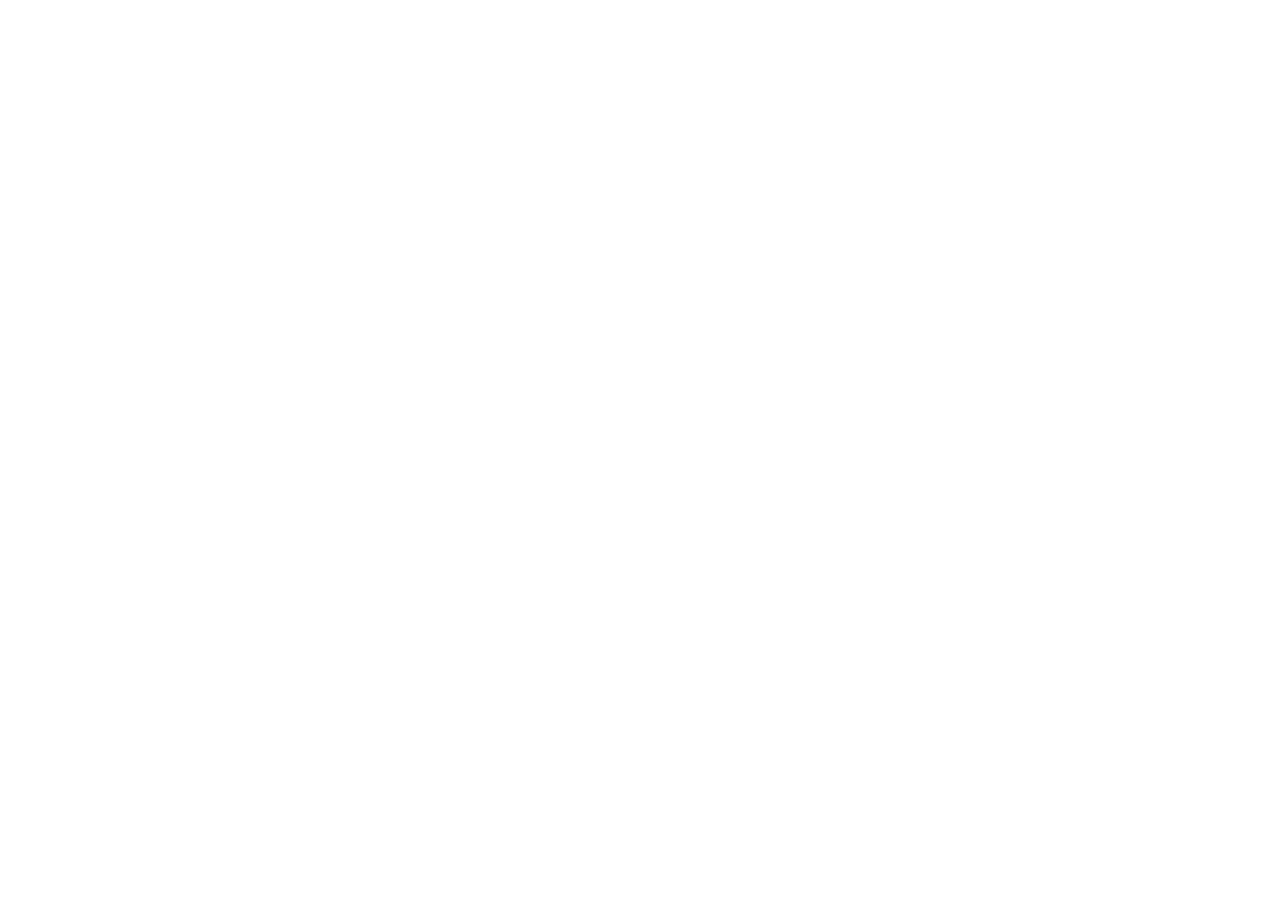
==== index.html @ 766ff49a "Criei a pagina principal" ====
<!DOCTYPE html>
<html lang="pt-br">
<head>
    <meta charset="UTF-8">
    <meta name="viewport" content="width=device-width, initial-scale=1.0">
    <link rel="stylesheet" href="estilo/style.css">
    <link rel="shortcut icon" href="favicon.ico" type="image/x-icon">
    <title>Projeto Redes Sociais</title>
</head>
<body>
    
</body>
</html>
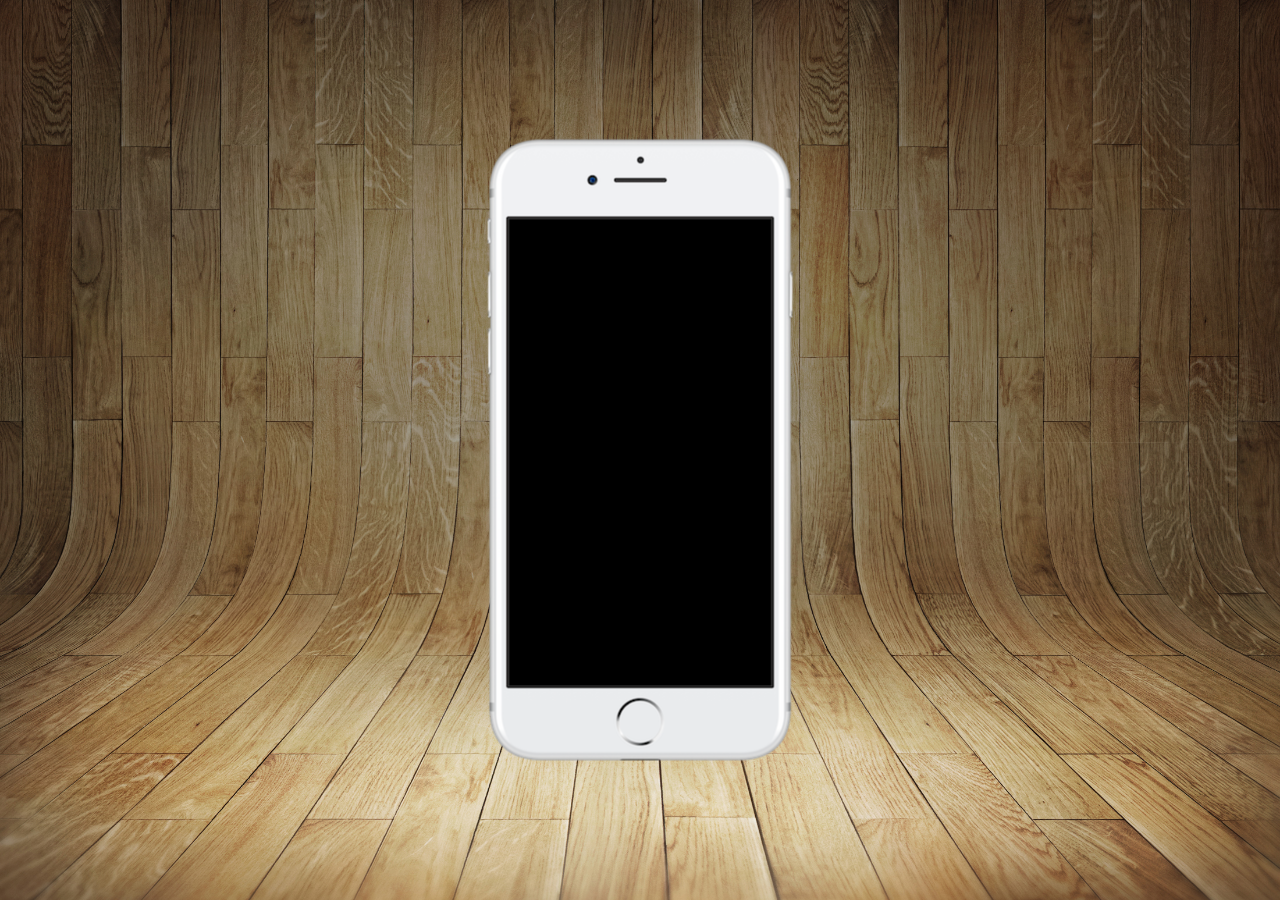
==== commit f29db51f: "Inicio do desafio - redes sociais" ====
--- a/index.html
+++ b/index.html
@@ -8,6 +8,13 @@
     <title>Projeto Redes Sociais</title>
 </head>
 <body>
-    
+    <main>
+        <section id="telefone">
+
+        </section>
+        <section id="redes-sociais">
+
+        </section>
+    </main>
 </body>
 </html>--- a/estilo/style.css
+++ b/estilo/style.css
@@ -0,0 +1,40 @@
+@charset "UTF-8";
+
+*{
+    margin: 0px;
+    padding: 0px;
+
+    font-family: Arial, Helvetica, sans-serif;
+}
+
+html, body{
+    height: 100vh;
+    width: 100vw;
+
+    background-color: black;
+}
+
+body{
+    background: url(../imagens/fundo-madeira.jpg) no-repeat top center;
+    background-size: cover;
+    background-attachment: fixed;
+}
+
+main{
+    height: 100vh;
+    position: relative;
+}
+
+section#telefone{
+    position: absolute;
+
+    top: 50%;
+    left: 50%;
+    transform: translate(-50%, -50%);
+
+    height: 627px;
+    width: 311px;
+
+    background:url(../imagens/frame-iphone.png) no-repeat;
+
+}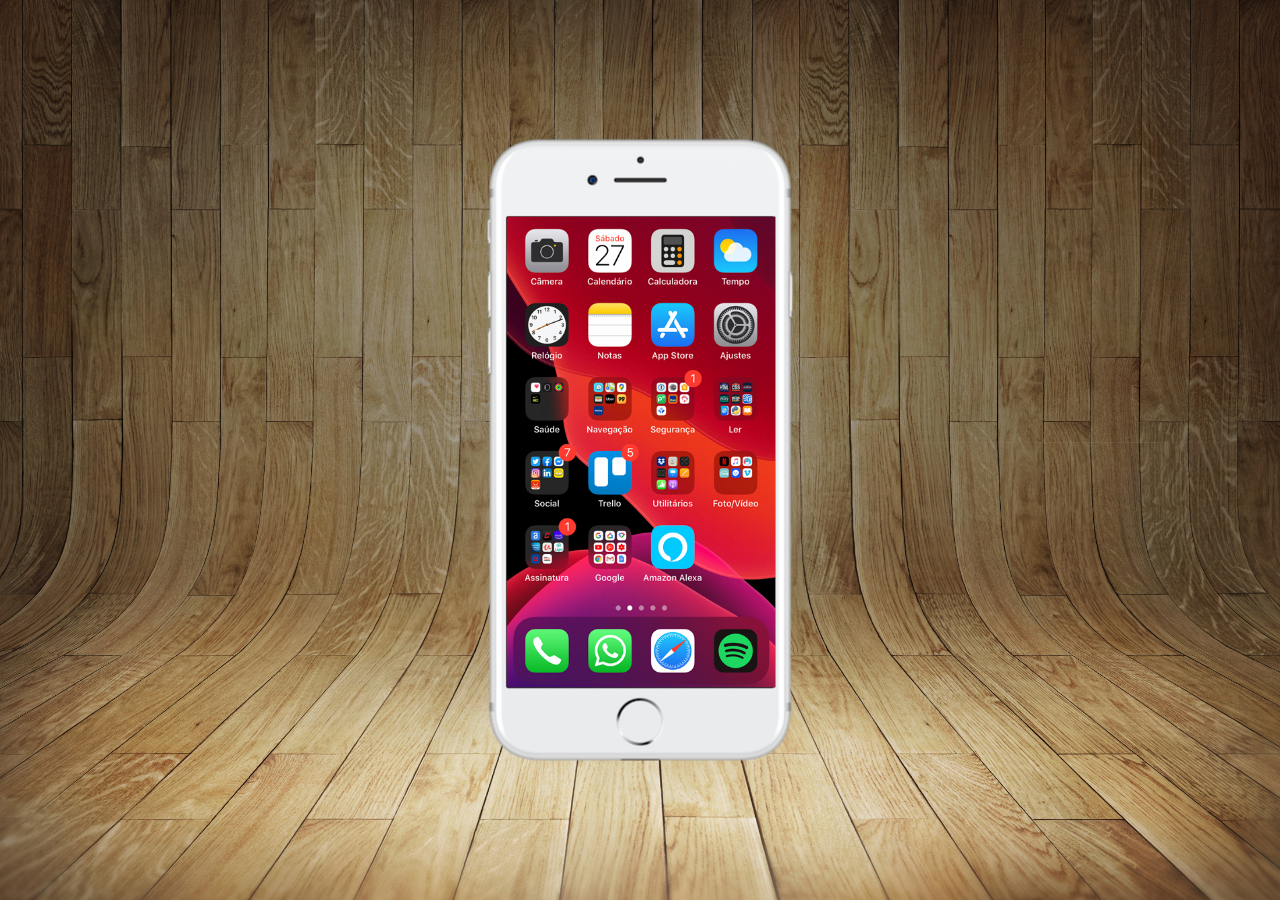
==== commit ba699630: "Criei a tela home" ====
--- a/index.html
+++ b/index.html
@@ -10,7 +10,9 @@
 <body>
     <main>
         <section id="telefone">
+            <iframe src="home.html" name="tela" id="tela" frameborder="0">
 
+            </iframe>
         </section>
         <section id="redes-sociais">
 
--- a/estilo/style.css
+++ b/estilo/style.css
@@ -37,4 +37,13 @@
 
     background:url(../imagens/frame-iphone.png) no-repeat;
 
+}
+
+iframe#tela{
+    position: relative;
+    top: 80px;
+    left: 22px;
+
+    width: 269px;
+    height: 471px;
 }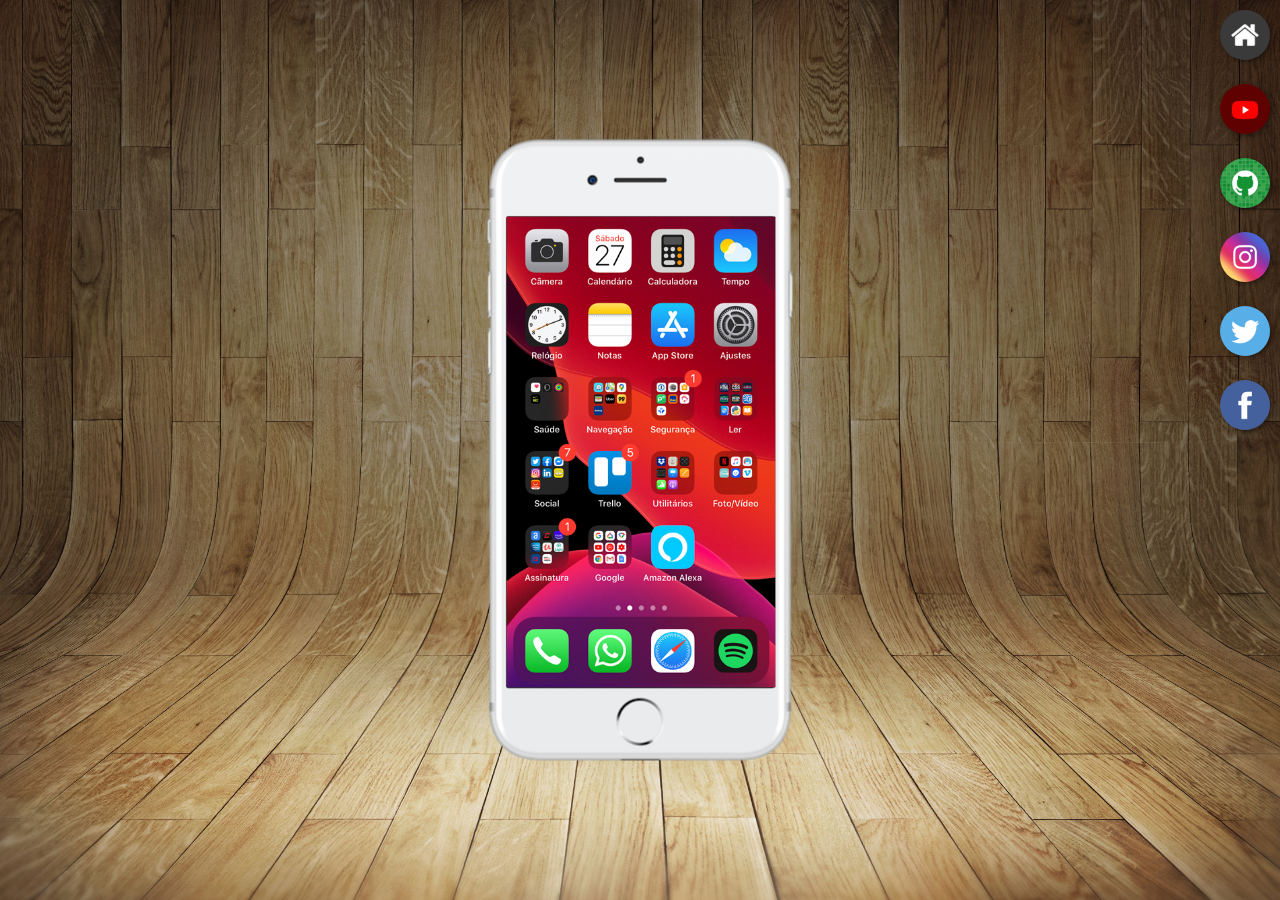
==== commit 1924ec3c: "Criei botões na lateral" ====
--- a/index.html
+++ b/index.html
@@ -11,11 +11,16 @@
     <main>
         <section id="telefone">
             <iframe src="home.html" name="tela" id="tela" frameborder="0">
-
+                Seu navegador não é compativel com isso.
             </iframe>
         </section>
         <section id="redes-sociais">
-
+            <a href="#" target="tela"><img src="imagens/logo-home.jpg" alt="Home"></a> <br>
+            <a href="#" target="tela"><img src="imagens/logo-youtube.jpg" alt="Youtube"></a> <br>
+            <a href="#" target="tela"><img src="imagens/logo-github.jpg" alt="GitHub"></a> <br>
+            <a href="#" target="tela"><img src="imagens/logo-instagram.jpg" alt="Intagram"></a> <br>
+            <a href="#" target="tela"><img src="imagens/logo-twitter.jpg" alt="Twitter"></a> <br>
+            <a href="#" target="tela"><img src="imagens/logo-facebook.jpg" alt="Facebook"></a> <br>
         </section>
     </main>
 </body>
--- a/estilo/style.css
+++ b/estilo/style.css
@@ -46,4 +46,22 @@
 
     width: 269px;
     height: 471px;
+}
+
+section#redes-sociais{
+    text-align: right;
+}
+
+section#redes-sociais img{
+    width: 50px;
+    margin: 10px;
+    border-radius: 50%;
+    box-shadow: 2px 2px 5px rgba(0, 0, 0, 0.418);
+}
+
+section#redes-sociais img:hover{
+    border: 2px solid rgba(255, 255, 255, 0.596);
+    transform: translate(-3px, 3px);
+    box-shadow: 5px 5px 10px rgba(0, 0, 0, 0.637);
+    transition: transform 0.5s, border 1s;
 }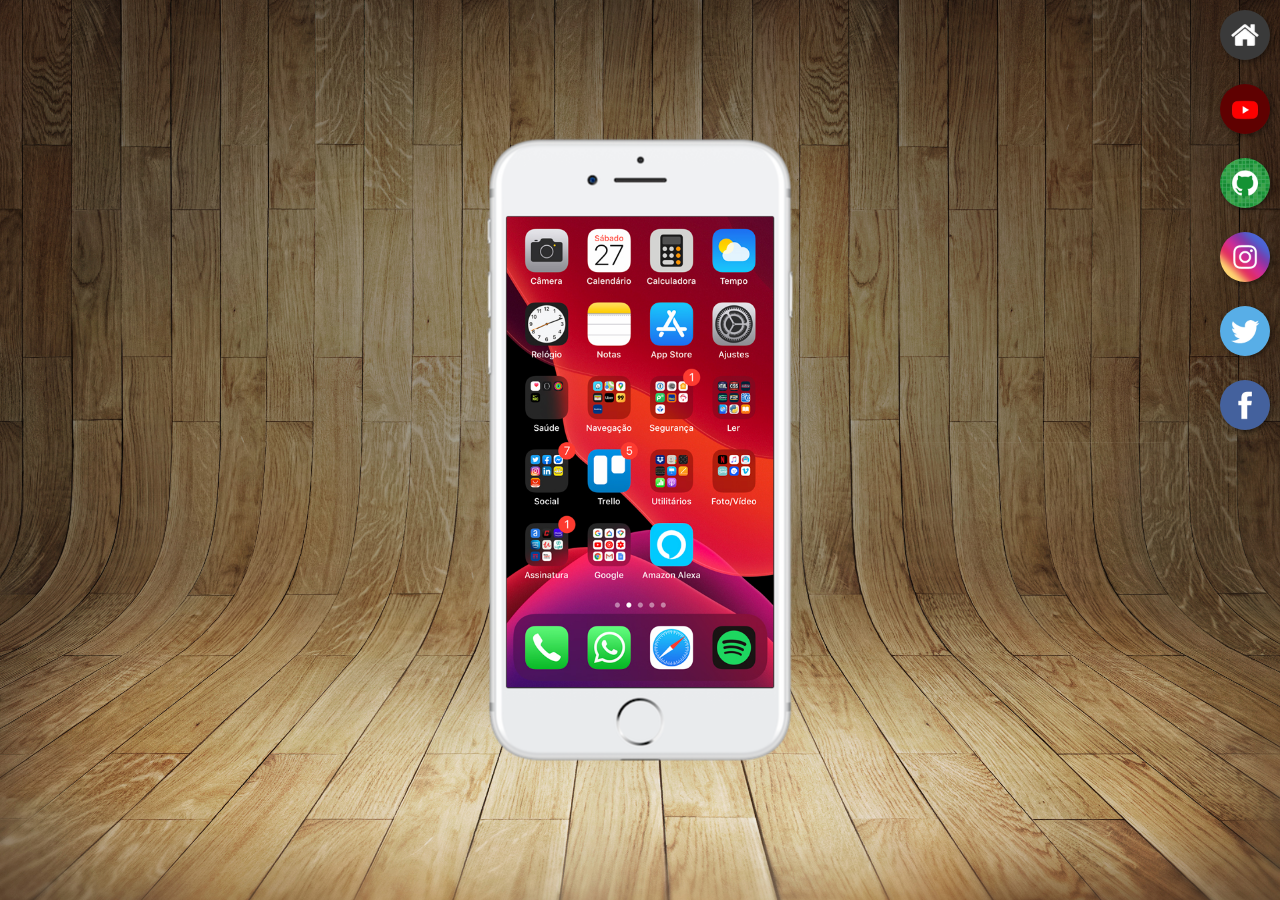
==== commit 90ba7df9: "Criei as paginas extras e cada rede" ====
--- a/index.html
+++ b/index.html
@@ -15,12 +15,12 @@
             </iframe>
         </section>
         <section id="redes-sociais">
-            <a href="#" target="tela"><img src="imagens/logo-home.jpg" alt="Home"></a> <br>
-            <a href="#" target="tela"><img src="imagens/logo-youtube.jpg" alt="Youtube"></a> <br>
-            <a href="#" target="tela"><img src="imagens/logo-github.jpg" alt="GitHub"></a> <br>
-            <a href="#" target="tela"><img src="imagens/logo-instagram.jpg" alt="Intagram"></a> <br>
-            <a href="#" target="tela"><img src="imagens/logo-twitter.jpg" alt="Twitter"></a> <br>
-            <a href="#" target="tela"><img src="imagens/logo-facebook.jpg" alt="Facebook"></a> <br>
+            <a href="home.html" target="tela"><img src="imagens/logo-home.jpg" alt="Home"></a> <br>
+            <a href="youtube.html" target="tela"><img src="imagens/logo-youtube.jpg" alt="Youtube"></a> <br>
+            <a href="github.html" target="tela"><img src="imagens/logo-github.jpg" alt="GitHub"></a> <br>
+            <a href="instagram.html" target="tela"><img src="imagens/logo-instagram.jpg" alt="Intagram"></a> <br>
+            <a href="twitter.html" target="tela"><img src="imagens/logo-twitter.jpg" alt="Twitter"></a> <br>
+            <a href="facebook.html" target="tela"><img src="imagens/logo-facebook.jpg" alt="Facebook"></a> <br>
         </section>
     </main>
 </body>
--- a/estilo/style.css
+++ b/estilo/style.css
@@ -44,7 +44,7 @@
     top: 80px;
     left: 22px;
 
-    width: 269px;
+    width: 267px;
     height: 471px;
 }
 
